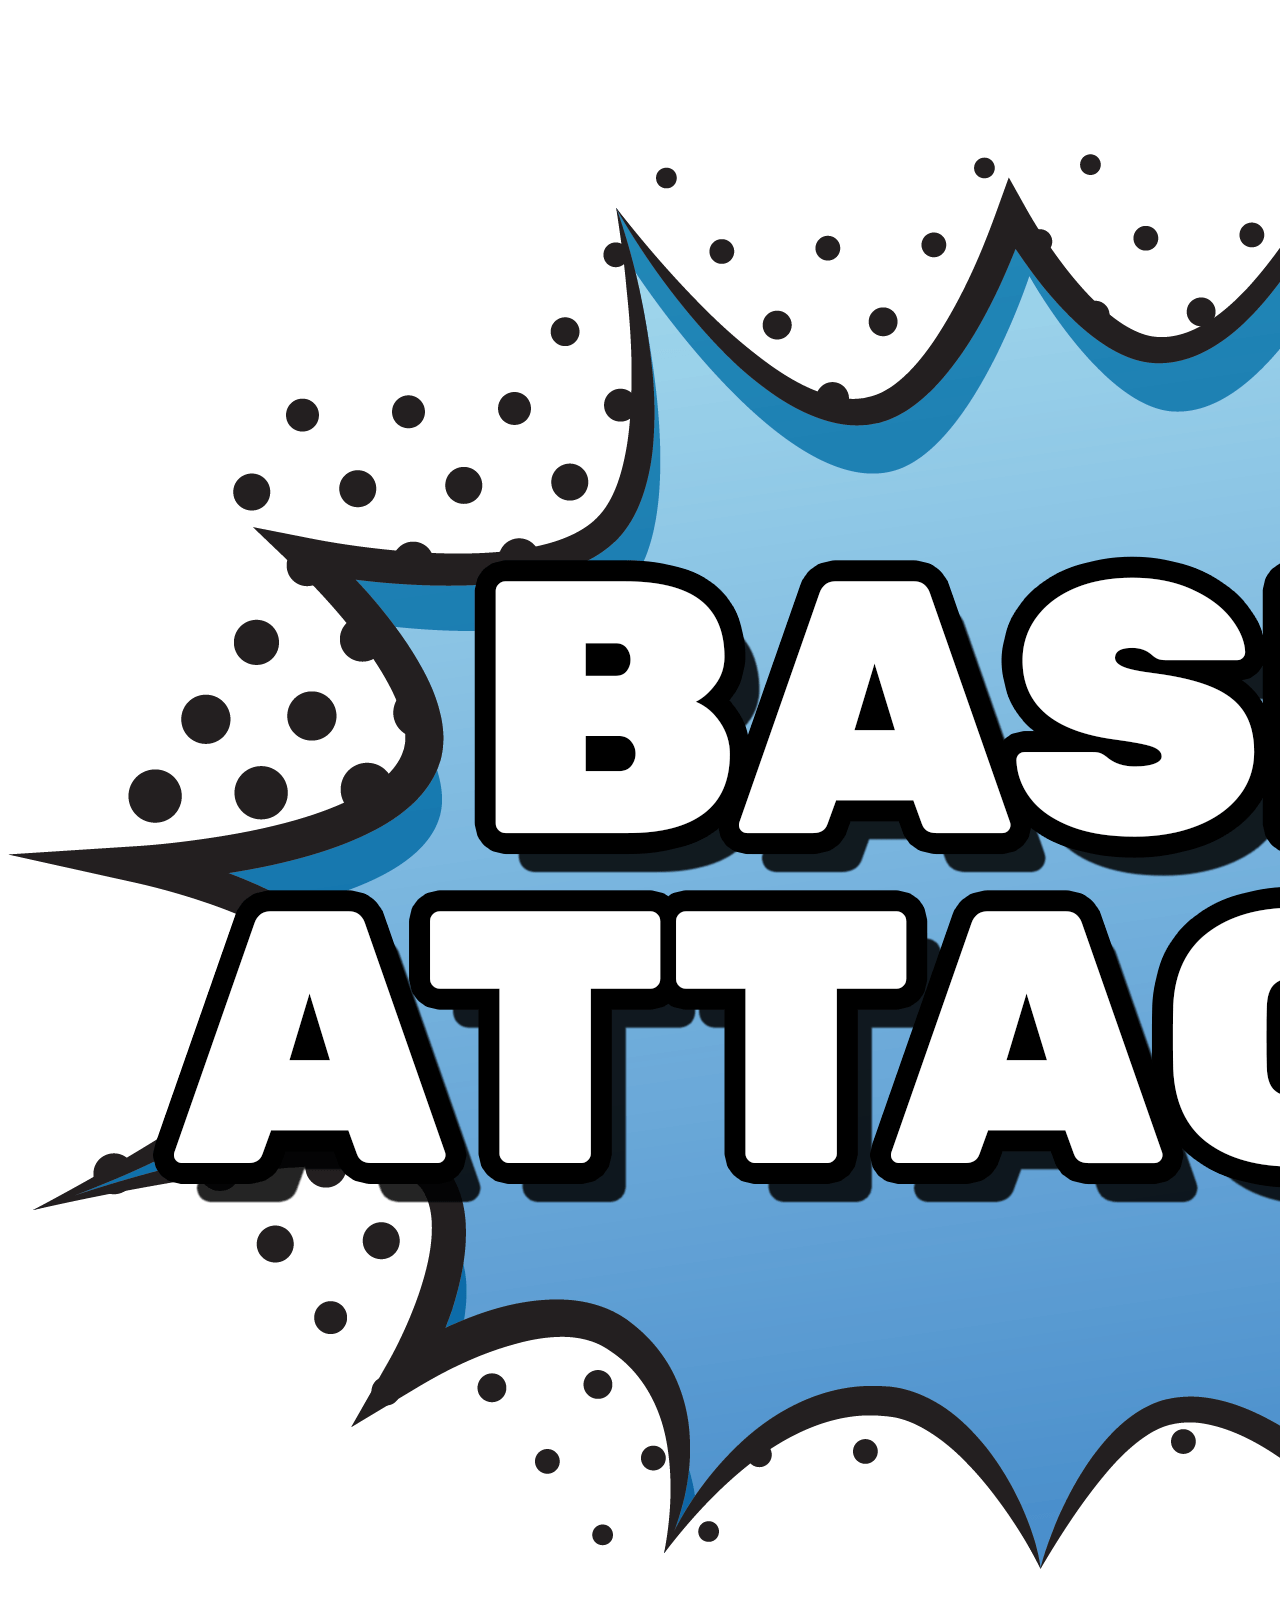
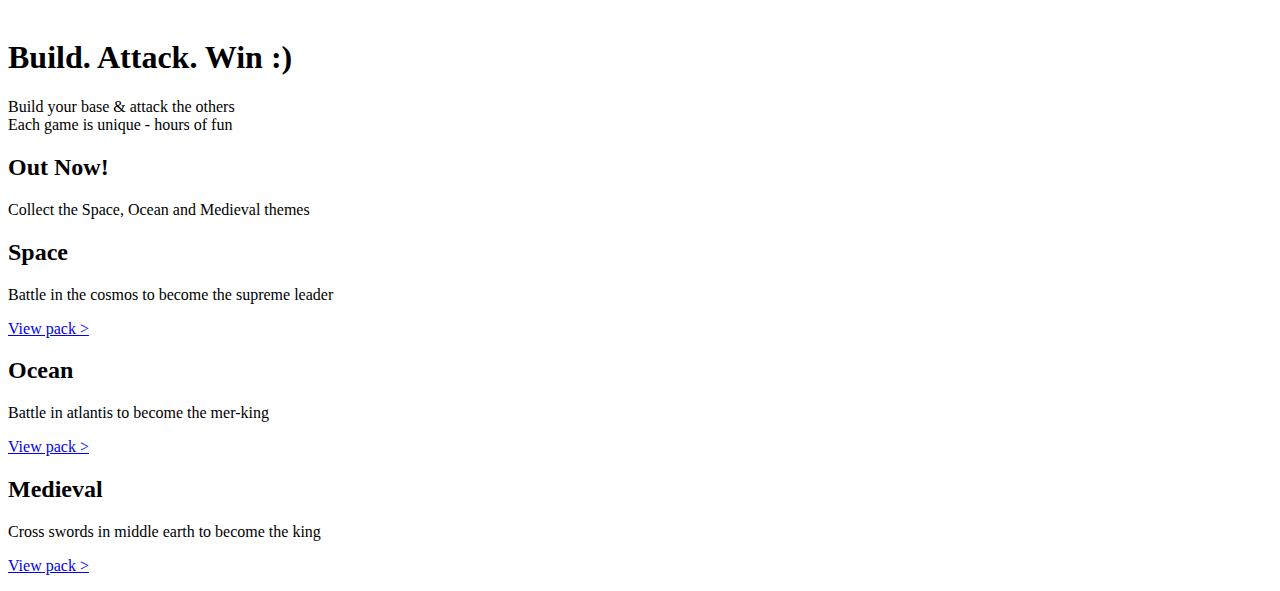
==== 86024cad1e83101d97359d7351051156/index.html @ aea4a0bf "init" ====
<!DOCTYPE html>
<html lang="en-uk">
  <head><meta charset="utf-8" />
<meta http-equiv="X-UA-Compatible" content="IE=edge" />

<title>86024cad1e83101d97359d7351051156s - Build. Attack! Win.</title>

<meta name="description" content="" />

<meta name="viewport" content="width=device-width, initial-scale=1" />
<meta name="robots" content="all,follow" />
<meta name="googlebot" content="index,follow,snippet,archive" />

<link
  href="https://fonts.googleapis.com/css?family=Open+Sans:300,300italic,400,400italic,600,600italic,700,700italic&subset=latin,latin-ext"
  rel="stylesheet"
/>
<link
  href="https://fonts.googleapis.com/css?family=Karla%3A400%2C700%2C400italic%2C700italic&subset=latin%2Clatin-ext"
  rel="stylesheet"
/>



<link lazyload="1" href="//baseattack.co.uk/styles/main.css" rel="stylesheet">
</head>
  <body>
    

<header class="hero">
  <div class="container">
    <div class="content">
      <img src="/logo.png" class="logo" />
      <h1>Build. Attack. Win :)</h1>
      <p>
        Build your base &amp; attack the others<br>
        Each game is unique - hours of fun
      </p>
      <h2>Out Now!</h2>
      <p>Collect the Space, Ocean and Medieval themes</p>
    </div>
  </div>
</header>



<div class="product product-space">
  <div class="container">
    <div class="content">
      <h2>Space</h2>
      <span>Battle in the cosmos to become the supreme leader</span>
      <p>
        <a href="//baseattack.co.uk/86024cad1e83101d97359d7351051156/space/" class="order-button">
          View pack &gt;
        </a>
      </p>
    </div>
  </div>
</div>

<div class="product product-ocean">
  <div class="container">
    <div class="content">
      <h2>Ocean</h2>
      <span>Battle in atlantis to become the mer-king</span>
      <p>
        <a href="//baseattack.co.uk/86024cad1e83101d97359d7351051156/ocean/" class="order-button">
          View pack &gt;
        </a>
      </p>
    </div>
  </div>
</div>

<div class="product product-medieval">
  <div class="container">
    <div class="content">
      <h2>Medieval</h2>
      <span>Cross swords in middle earth to become the king</span>
      <p>
        <a href="//baseattack.co.uk/86024cad1e83101d97359d7351051156/medieval/" class="order-button">
          View pack &gt;
        </a>
      </p>
    </div>
  </div>
</div>



  </body>
</html>
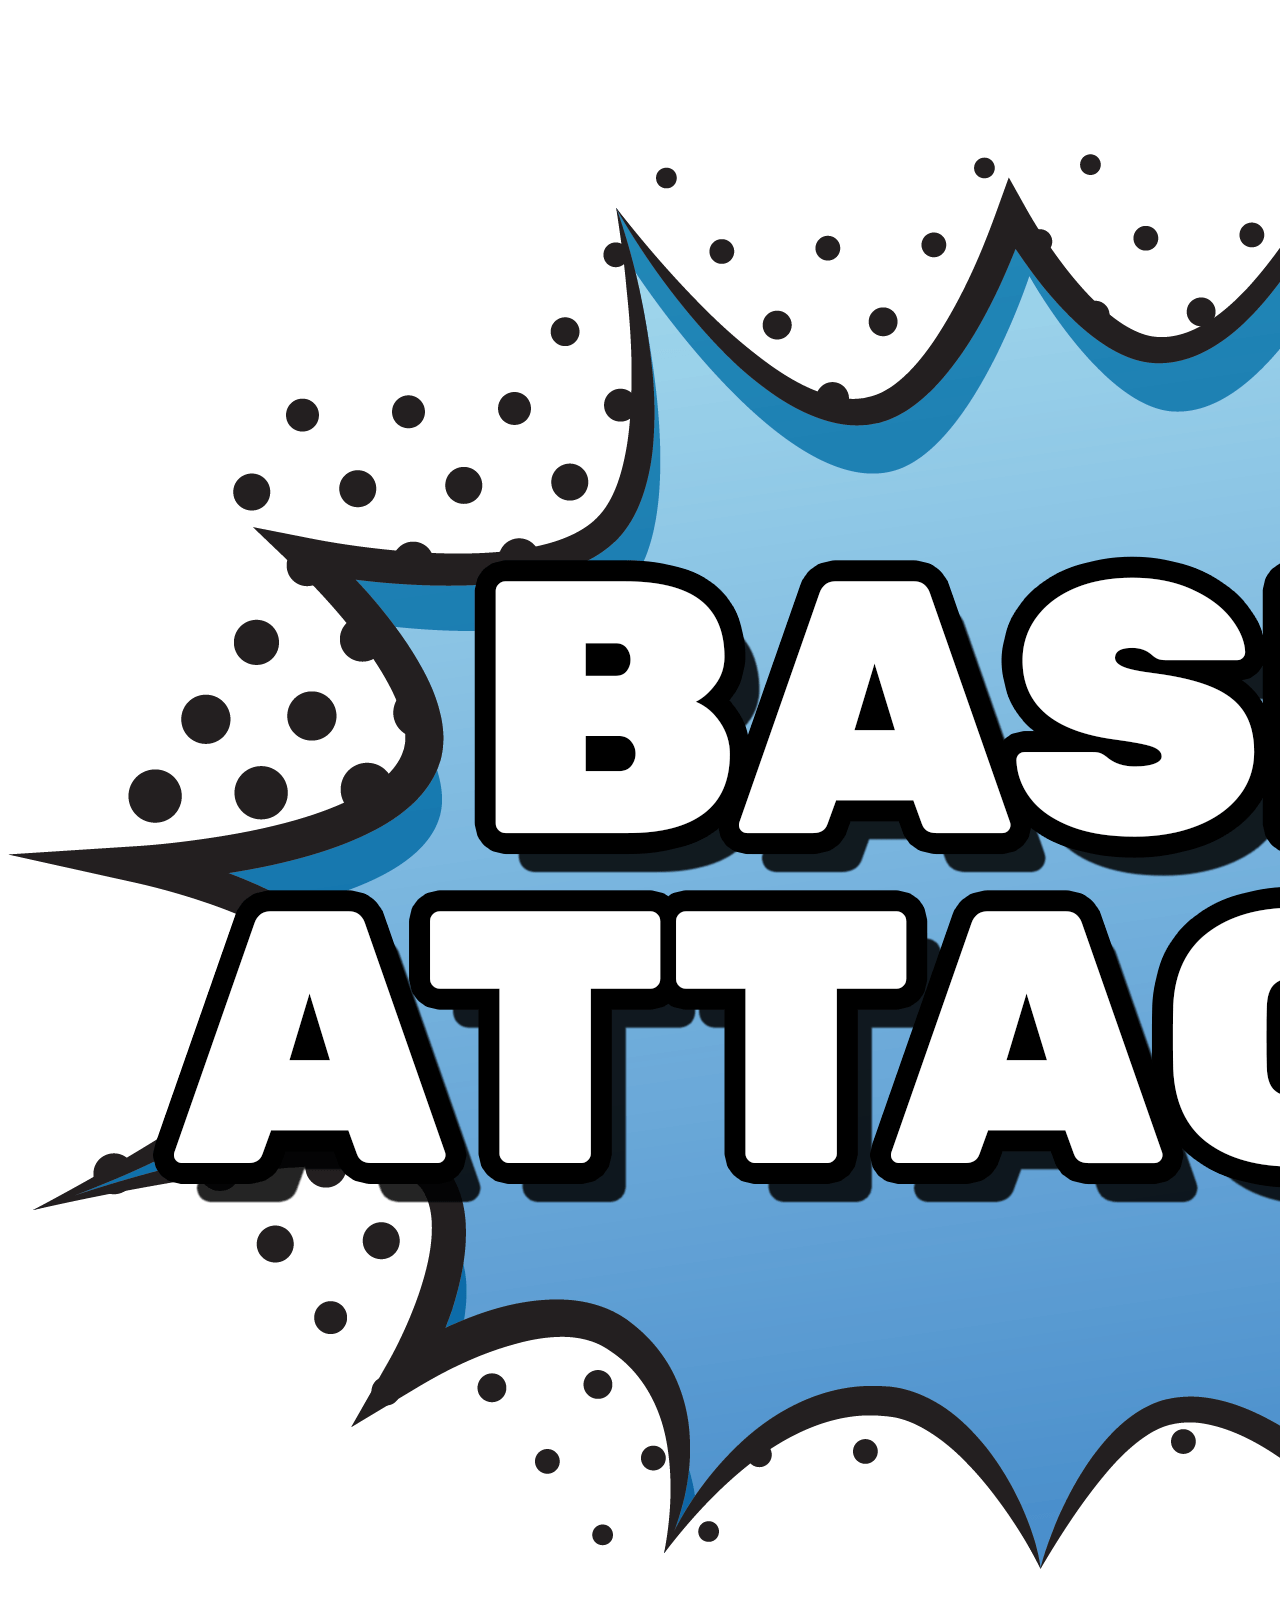
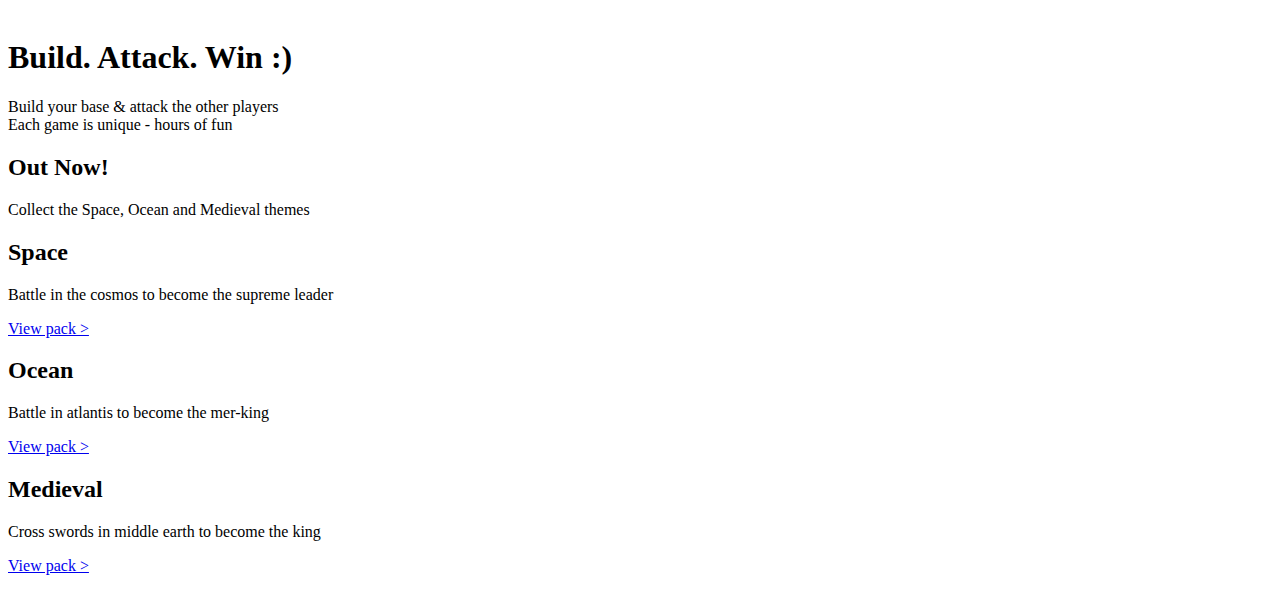
==== commit c29cb40b: "copy update" ====
--- a/86024cad1e83101d97359d7351051156/index.html
+++ b/86024cad1e83101d97359d7351051156/index.html
@@ -8,8 +8,20 @@
 <meta name="description" content="" />
 
 <meta name="viewport" content="width=device-width, initial-scale=1" />
-<meta name="robots" content="all,follow" />
-<meta name="googlebot" content="index,follow,snippet,archive" />
+<meta name="robots" content="noindex" />
+<meta name="googlebot" content="noindex" />
+
+<link rel="apple-touch-icon" sizes="180x180" href="/apple-touch-icon.png" />
+<link rel="icon" type="image/png" sizes="32x32" href="/favicon-32x32.png" />
+<link rel="icon" type="image/png" sizes="16x16" href="/favicon-16x16.png" />
+<link rel="icon" type="image/x-icon" href="/favicon.ico" />
+
+<meta property="og:title" content="Base Attack! Build. Attack. Win." />
+<meta property="og:description" content="Base Attack! combines blocks and action cards for a unique action game. For 2+ players and ages 5+" />
+<meta property="og:type" content="website" />
+<meta property="og:url" content="https://baseattack.co.uk/" />
+<meta property="og:image" content="https://baseattack.co.uk/base-attack-og.png" />
+<meta property="og:locale" content="en_GB" />
 
 <link
   href="https://fonts.googleapis.com/css?family=Open+Sans:300,300italic,400,400italic,600,600italic,700,700italic&subset=latin,latin-ext"
@@ -33,7 +45,7 @@
       <img src="/logo.png" class="logo" />
       <h1>Build. Attack. Win :)</h1>
       <p>
-        Build your base &amp; attack the others<br>
+        Build your base &amp; attack the other players<br>
         Each game is unique - hours of fun
       </p>
       <h2>Out Now!</h2>
